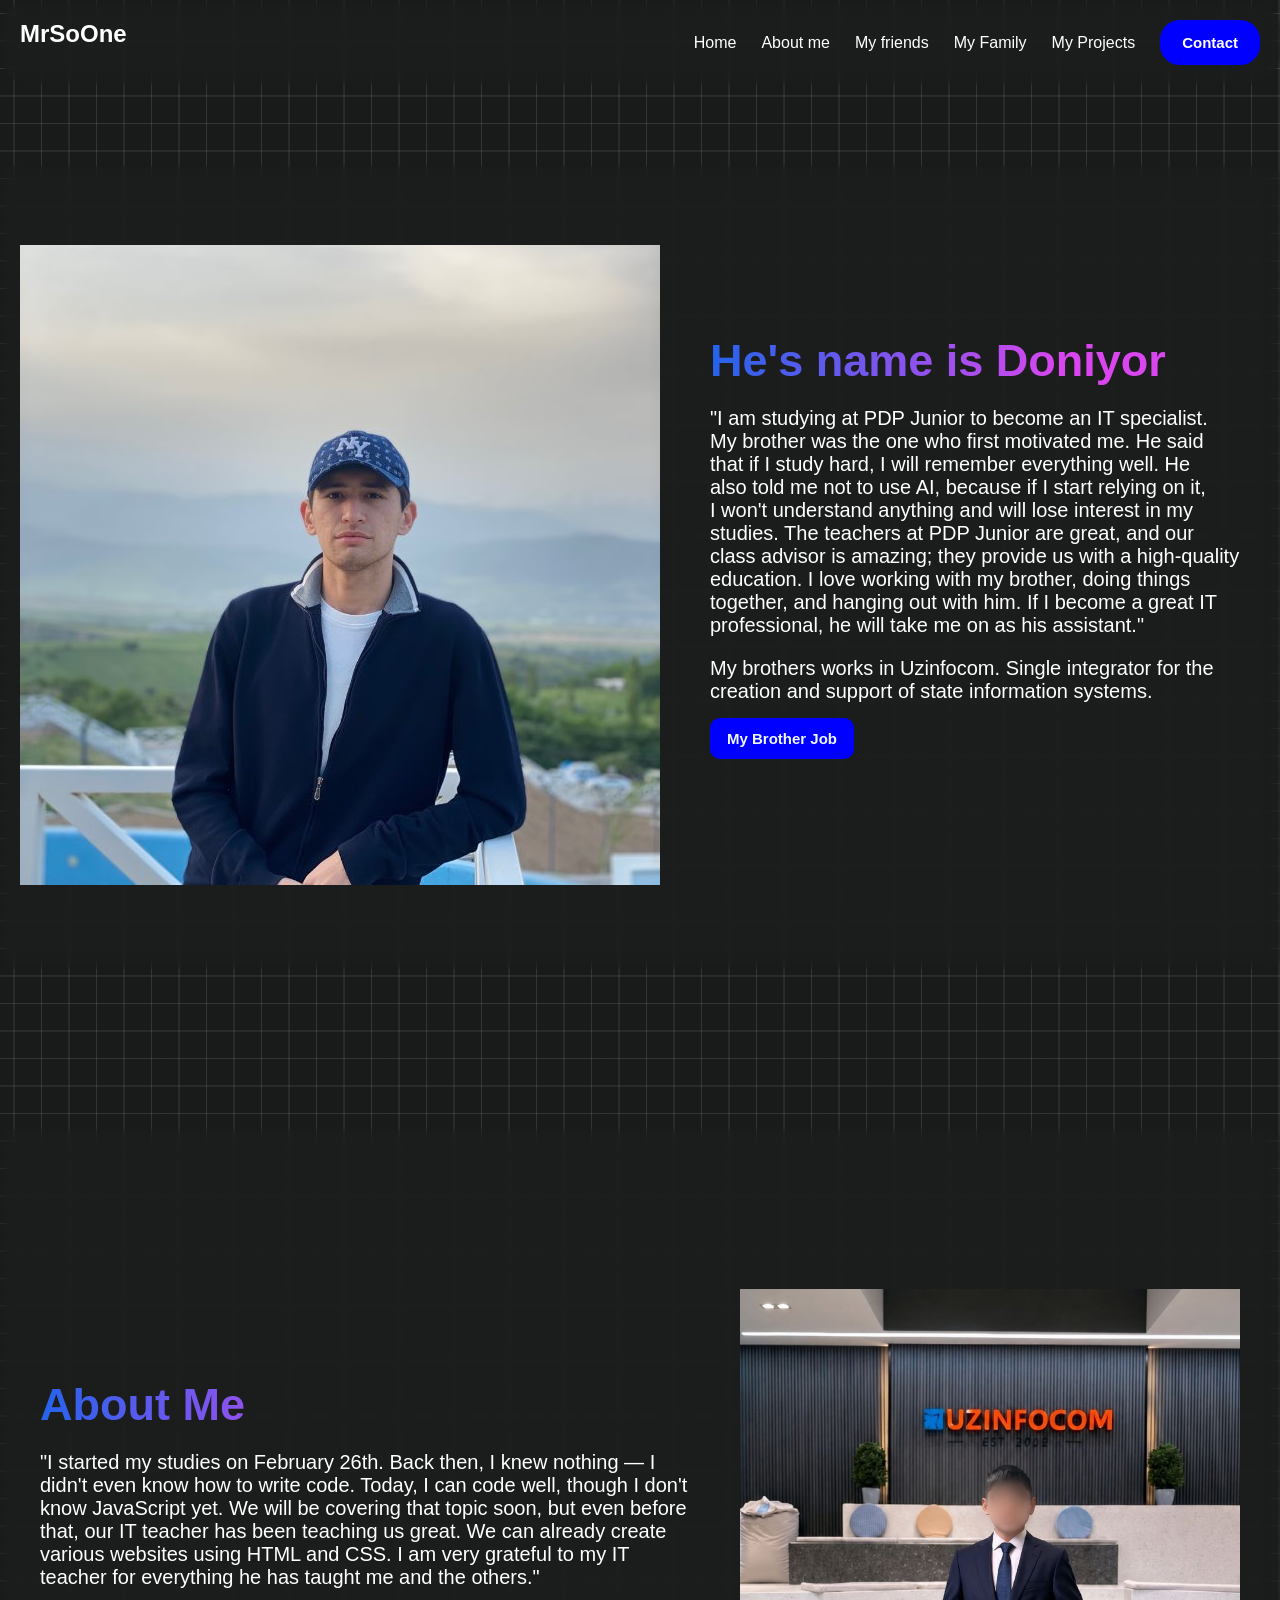
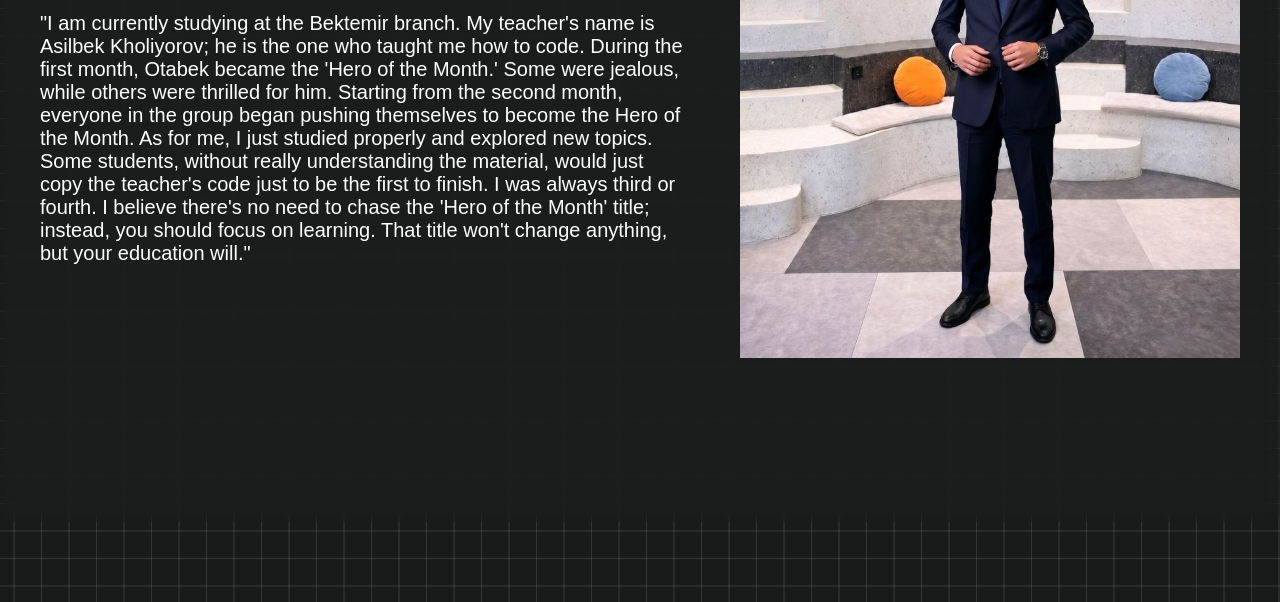
==== pages/about.html @ 65c35e0f "first commit" ====
<!doctype html>
<html lang="en">
  <head>
    <meta charset="UTF-8" />
    <meta name="viewport" content="width=device-width, initial-scale=1.0" />
    <title>Document</title>
    <link rel="stylesheet" href="../css/style.css" />
  </head>
  <body class="container-bg">
    <header>
      <nav class="container navbar">
        <a href="../Index.html"><h1>MrSoOne</h1></a>
        <ul class="navlinks">
          <li><a href="../Index.html">Home</a></li>
          <li><a href="./about.html">About me</a></li>
          <li><a href="./friends.html">My friends</a></li>
          <li><a href="">My Family</a></li>
          <li><a href="./projects.html">My Projects</a></li>
          <li>
            <button>
              <a href="https://instagram.com/mrkmlv.701" target="_blank"
                >Contact</a
              >
            </button>
          </li>
        </ul>
      </nav>
    </header>
    <main>
      <section id="about">
        <div class="container about-all">
          <div class="about-img">
            <img src="../images/Brother.png" alt="" />
          </div>
          <div class="hero-title">
            <h2>He's name is Doniyor</h2>
            <p>
              "I am studying at PDP Junior to become an IT specialist. <br>My
              brother
              was the one who first motivated me. He said <br>that if I study hard,
              I 
              will remember everything well. He <br>also told me not to use AI,
              
              because if I start relying on it, <br>I won't understand anything and
              
              will lose interest in my <br>studies. The teachers at PDP Junior are
              
              great, and our <br>class advisor is amazing; they provide us with a
              
              high-quality education. I love working with my brother, doing
              things <br>
              together, and hanging out with him. If I become a great IT 
              professional, he will take me on as his assistant."
            

            <p>
              My brothers works in Uzinfocom. Single integrator for the
              <br />creation and support of state information systems.
            </p>
            <button>
              <a href="https://uzinfocom.uz/" target="_blank">My Brother Job</a>
            </button>
          </div>
        </div>
      </section>
      <section id="about">
        <div class="container about-all">
          <div class="about-all">
            <div class="hero-title">
              <h2>About Me</h2>
              <p>
                "I started my studies on February 26th. Back then, I knew
                nothing — I didn't even know how to write code. Today, I can
                code well, though I don't know JavaScript yet. We will be
                covering that topic soon, but even before that, our IT teacher
                has been teaching us great. We can already create various
                websites using HTML and CSS. I am very grateful to my IT teacher
                for everything he has taught me and the others."
                <br />
                <br />
                "I am currently studying at the Bektemir branch. My teacher's
                name is Asilbek Kholiyorov; he is the one who taught me how to
                code. During the first month, Otabek became the 'Hero of the
                Month.' Some were jealous, while others were thrilled for him.
                Starting from the second month, everyone in the group began
                pushing themselves to become the Hero of the Month. As for me, I
                just studied properly and explored new topics. Some students,
                without really understanding the material, would just copy the
                teacher's code just to be the first to finish. I was always
                third or fourth. I believe there's no need to chase the 'Hero of
                the Month' title; instead, you should focus on learning. That
                title won't change anything, but your education will."
              </p>
            </div>
            <div class="about-img">
              <img src="../images/my-photo.png" width="500" alt="" />
            </div>
          </div>
        </div>
      </section>
    </main>
  </body>
</html>
---- css/style.css ----
* {
  margin: 0;
  padding: 0;
  box-sizing: border-box;
  font-family: sans-serif;
}

a {
  text-decoration: none;
}

ul {
  list-style: none;
}

.container {
  width: 1280px;
  margin-left: auto;
  margin-right: auto;
}

.container-bg {
  width: 100%;
  height: 100%;
  --color: rgba(114, 114, 114, 0.3);
  background-color: #191a1a;
  background-image:
    linear-gradient(
      0deg,
      transparent 24%,
      var(--color) 25%,
      var(--color) 26%,
      transparent 27%,
      transparent 74%,
      var(--color) 75%,
      var(--color) 76%,
      transparent 77%,
      transparent
    ),
    linear-gradient(
      90deg,
      transparent 24%,
      var(--color) 25%,
      var(--color) 26%,
      transparent 27%,
      transparent 74%,
      var(--color) 75%,
      var(--color) 76%,
      transparent 77%,
      transparent
    );
  background-size: 55px 55px;
}

header {
  position: sticky;
  top: 0;
  z-index: 50;
}

.navbar {
  display: flex;
  justify-content: space-between;
  backdrop-filter: blur(8px);
  border-radius: 30px;
  padding: 20px 20px;
}

.navbar h1 {
  color: white;
  text-align: center;
}

.navlinks {
  display: flex;
  gap: 25px;
  align-items: center;
}

.navlinks li a {
  color: white;
  text-align: center;
}

.navlinks button {
  padding: 12px 20px;
  font-size: 15px;
  font-weight: 750;
  color: aliceblue;
  background-color: blue;
  border-radius: 20px;
  border: 2px solid blue;
  transition: all 0.5s linear;
}

.navlinks button:hover {
  color: blue;
  background-color: transparent;
}

#hero {
  padding: 80px 0px;
}

.hero-all {
  display: flex;
  backdrop-filter: blur(8px);
  padding: 20px 150px;
  border-radius: 15px;
  gap: 60px;
}

.hero-img {
  margin-left: auto;
}

.hero-title button {
  margin-top: 15px;
  border-radius: 10px;
  border: 2px solid blue;
  padding: 10px 15px;
  background-color: blue;
  font-size: 15px;
  font-weight: 750;
  transition: all 0.4s linear;
}

.hero-title button a {
  color: aliceblue;
  transition: all 0.4s linear;
}

.hero-title button a:hover {
  color: blue;
}

.hero-title button:hover {
  background-color: transparent;
  cursor: pointer;
}

.hero-title h2 {
  background: linear-gradient(89.83deg, #2563eb 0.11%, #d946ef 58.65%);
  -webkit-background-clip: text;
  background-clip: text;
  color: transparent;
  margin-top: 90px;
  font-weight: 700;
  font-size: 45px;
  width: 600px;
}

.hero-title p {
  color: #ffffff;
  margin-top: 20px;
  font-weight: 400;
  font-size: 20px;
}

#about {
  padding: 80px 0px;
}

.about-all {
  padding: 80px 20px;
  display: flex;
  justify-content: space-between;
  backdrop-filter: blur(8px);
  border-radius: 10px;
  gap: 50px;
}

.wrapper {
  width: 100%;
  height: 100vh;
  position: relative;
  text-align: center;
  display: flex;
  align-items: center;
  justify-content: center;
  overflow: hidden;
}

.inner {
  --w: 100px;
  --h: 150px;
  --translateZ: calc((var(--w) + var(--h)) + 0px);
  --rotateX: -15deg;
  --perspective: 1000px;
  position: absolute;
  width: var(--w);
  height: var(--h);
  top: 25%;
  left: calc(50% - (var(--w) / 2) - 2.5px);
  z-index: 2;
  transform-style: preserve-3d;
  transform: perspective(var(--perspective));
  animation: rotating 20s linear infinite; /* */
}
@keyframes rotating {
  from {
    transform: perspective(var(--perspective)) rotateX(var(--rotateX))
      rotateY(0);
  }
  to {
    transform: perspective(var(--perspective)) rotateX(var(--rotateX))
      rotateY(1turn);
  }
}

.card {
  position: absolute;
  border: 2px solid rgba(var(--color-card));
  border-radius: 12px;
  overflow: hidden;
  inset: 0;
  transform: rotateY(calc((360deg / var(--quantity)) * var(--index)))
    translateZ(var(--translateZ));
}

.img img {
  width: 100%;
  height: 120px;
  object-fit: cover;
  background: #0000
    radial-gradient(
      circle,
      rgba(var(--color-card), 0.2) 0%,
      rgba(var(--color-card), 0.6) 80%,
      rgba(var(--color-card), 0.9) 100%
    );
}

.friends-all {
  backdrop-filter: blur(8px);
  padding: 10px;
}

.img h3 {
  color: #ffffff;
}

.project-card {
  width: 400px;
  height: 500px;
  border-radius: 10px;
  margin-top: 50px;
}

.project-img img {
  width: 400px;
  height: 500px;
  object-fit: cover;
  border-radius: 10px;
}

.p-img {
  width: 60px;
  height: 60px;
}

.project-ltitle h3 {
  font-weight: 700;
  font-size: 35px;
  text-align: center;
}
.project-title {
  margin-top: -250px;
  opacity: 0;
}

.links {
  display: flex;
  justify-content: space-evenly;
}

.project-card:hover .project-title {
  opacity: 1;
  backdrop-filter: blur(8px);
  transition: all 0.5s linear;
}

.project-cards {
  display: flex;
  justify-content: space-between;
  flex-wrap: wrap;
}
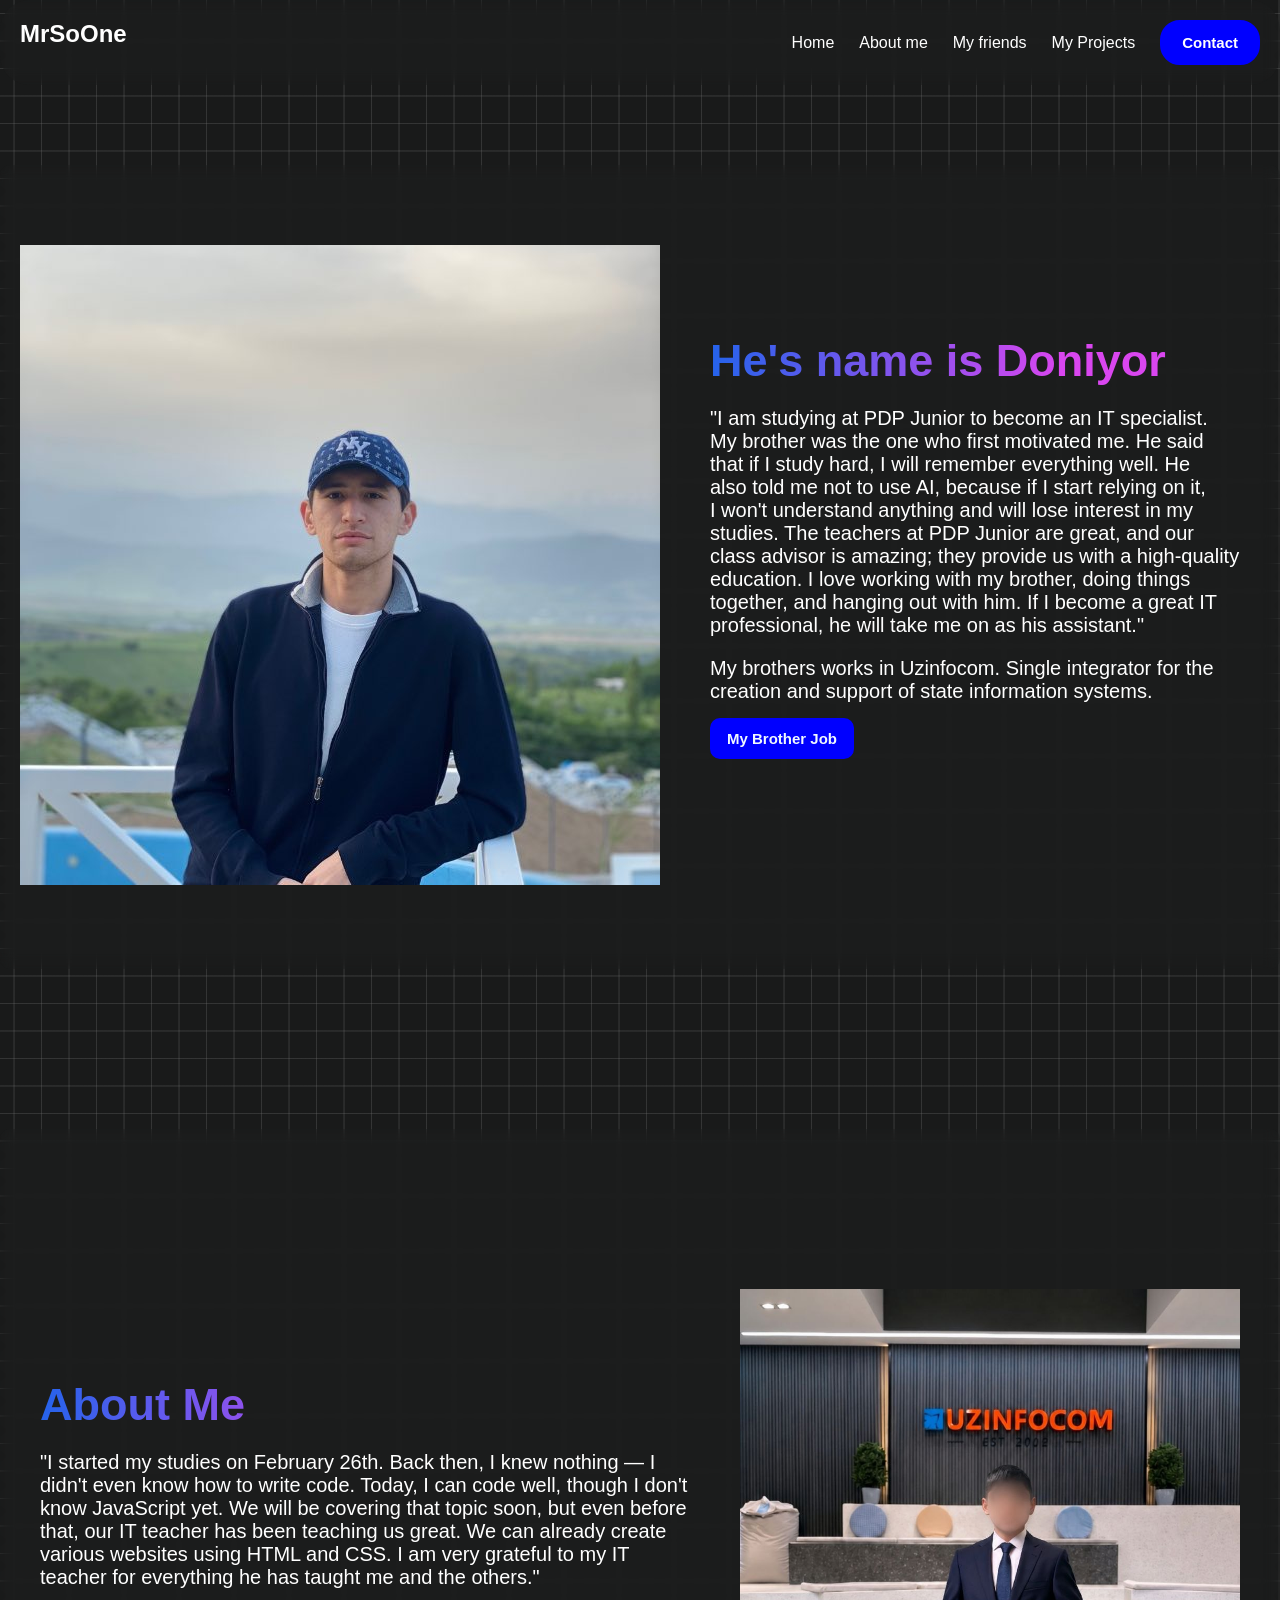
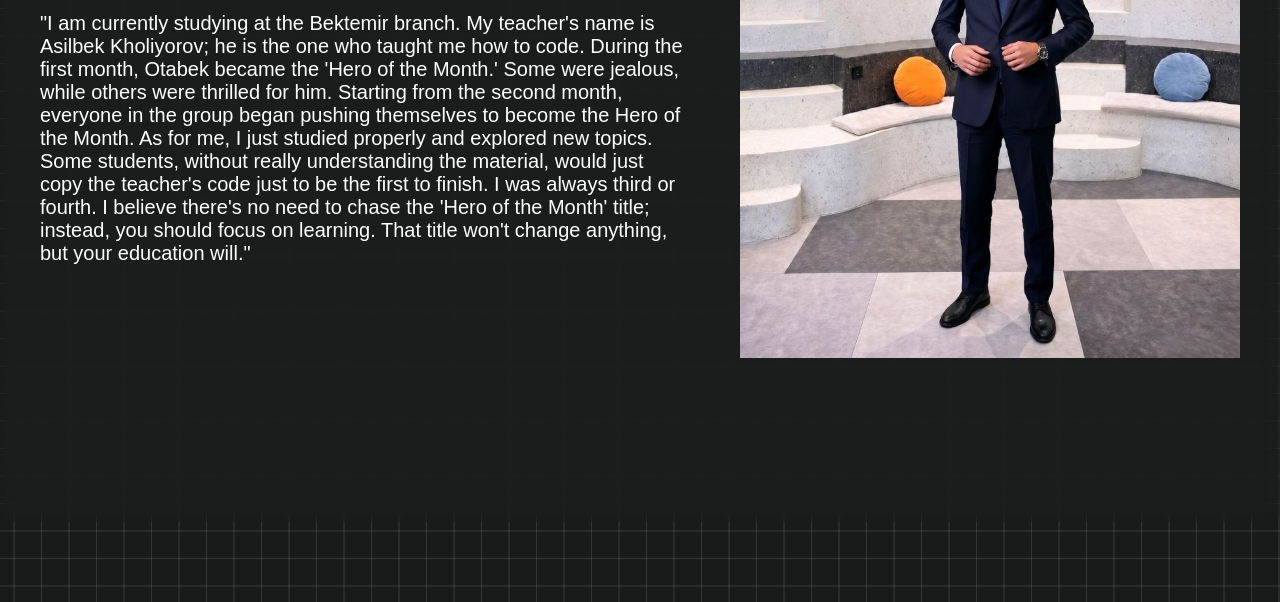
==== commit da3057f6: "first commit" ====
--- a/pages/about.html
+++ b/pages/about.html
@@ -14,7 +14,6 @@
           <li><a href="../Index.html">Home</a></li>
           <li><a href="./about.html">About me</a></li>
           <li><a href="./friends.html">My friends</a></li>
-          <li><a href="">My Family</a></li>
           <li><a href="./projects.html">My Projects</a></li>
           <li>
             <button>
--- a/css/style.css
+++ b/css/style.css
@@ -241,14 +241,13 @@
 }
 
 .project-card {
-  width: 400px;
+  width: 350px;
   height: 500px;
   border-radius: 10px;
-  margin-top: 50px;
 }
 
 .project-img img {
-  width: 400px;
+  width: 350px;
   height: 500px;
   object-fit: cover;
   border-radius: 10px;
@@ -281,7 +280,63 @@
 }
 
 .project-cards {
-  display: flex;
-  justify-content: space-between;
-  flex-wrap: wrap;
+  display: grid;
+  grid-template-columns: 1fr 1fr 1fr;
+  gap: 20px;
+  padding-top: 50px;
+}
+
+.p-all h2 {
+  color: white;
+  font-size: 45px;
+  text-align: center;
+  padding-bottom: 50px;
+  margin-top: 20px;
+}
+
+.p-all {
+  margin-top: 80px;
+  margin-bottom: 80px;
+  backdrop-filter: blur(8px);
+}
+
+.about-f {
+  margin-top: 30px;
+  width: 1280px;
+  backdrop-filter: blur(8px);
+  padding: 40px 20px;
+  display: flex;
+  justify-content: space-evenly;
+  align-items: center;
+}
+
+.f-img {
+  width: 400px;
+  border-radius: 8px;
+}
+
+.f-title {
+  width: 500px;
+  color: #ffffff;
+}
+
+.f-title p {
+  color: #ffffff;
+  margin-top: 20px;
+  font-weight: 400;
+  font-size: 20px;
+}
+
+.h2-title {
+  margin-top: 80px;
+  color: blue;
+  text-align: center;
+  font-size: 52px;
+  font-weight: 700;
+}
+
+.f-title h3 {
+  color: aqua;
+  font-size: 32px;
+  font-weight: 400;
 }
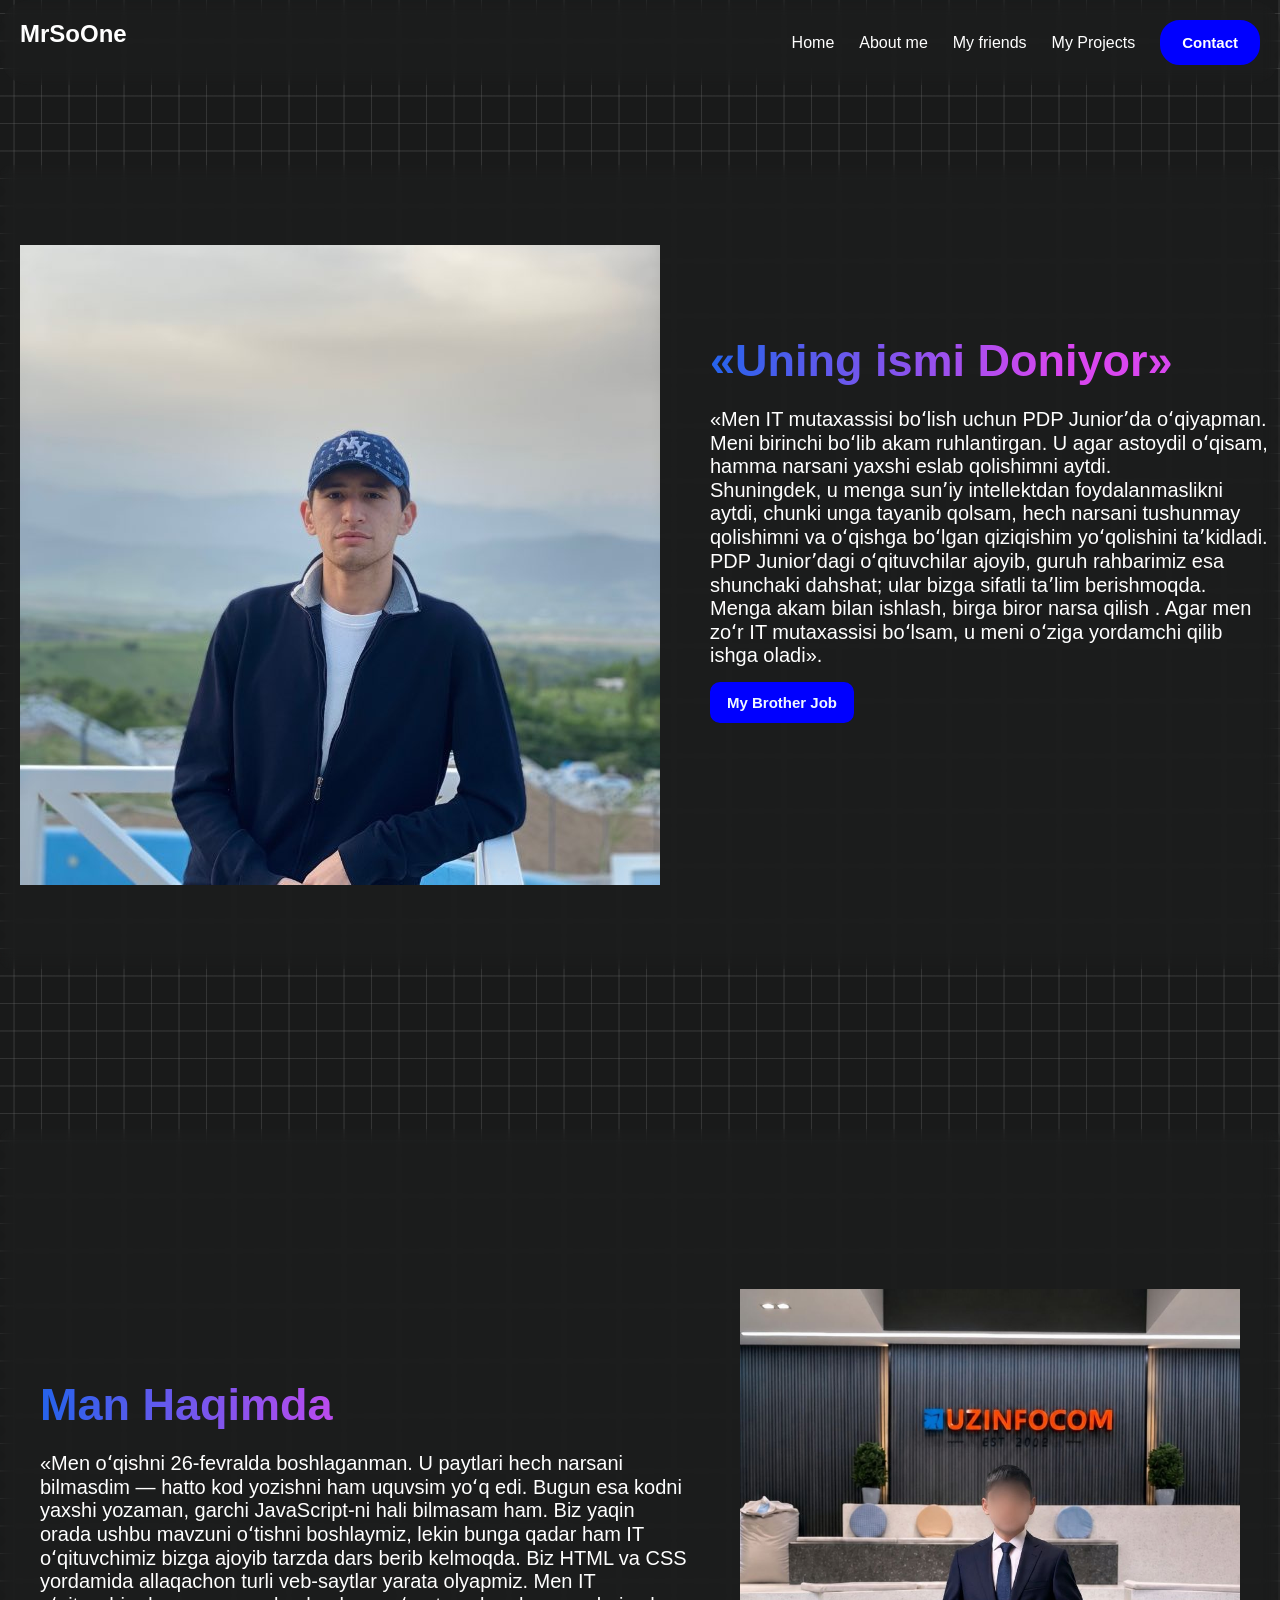
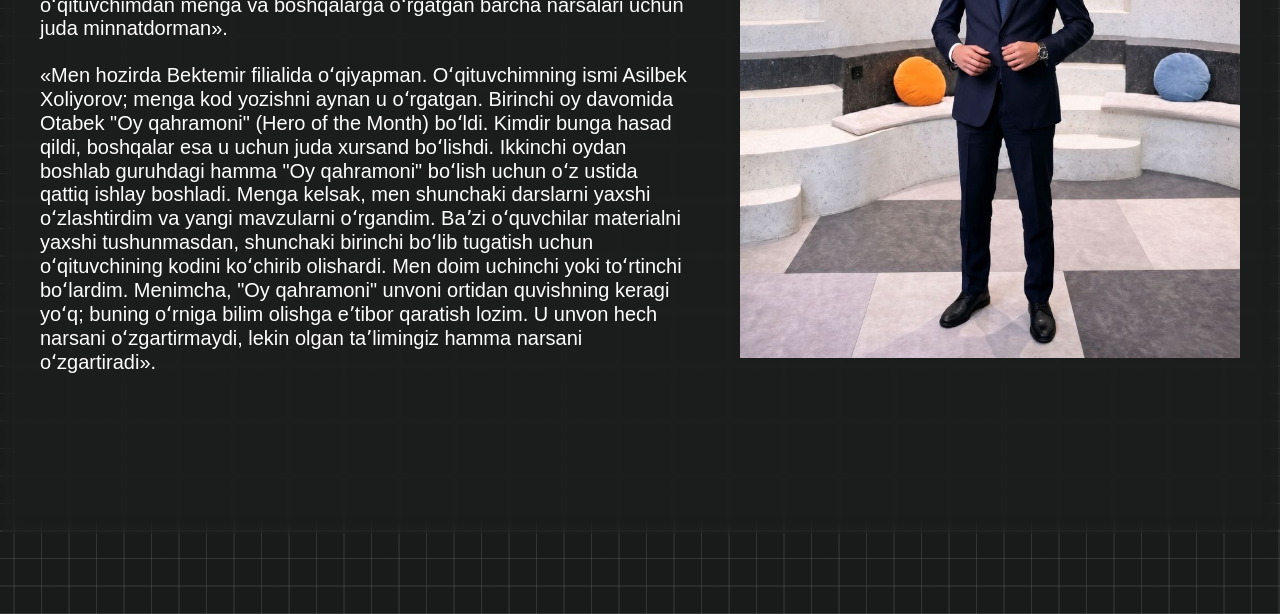
==== commit 492f2c8e: "az" ====
--- a/pages/about.html
+++ b/pages/about.html
@@ -9,9 +9,9 @@
   <body class="container-bg">
     <header>
       <nav class="container navbar">
-        <a href="../Index.html"><h1>MrSoOne</h1></a>
+        <a href="../index.html"><h1>MrSoOne</h1></a>
         <ul class="navlinks">
-          <li><a href="../Index.html">Home</a></li>
+          <li><a href="../index.html">Home</a></li>
           <li><a href="./about.html">About me</a></li>
           <li><a href="./friends.html">My friends</a></li>
           <li><a href="./projects.html">My Projects</a></li>
@@ -32,29 +32,18 @@
             <img src="../images/Brother.png" alt="" />
           </div>
           <div class="hero-title">
-            <h2>He's name is Doniyor</h2>
+            <h2>«Uning ismi Doniyor»</h2>
             <p>
-              "I am studying at PDP Junior to become an IT specialist. <br>My
-              brother
-              was the one who first motivated me. He said <br>that if I study hard,
-              I 
-              will remember everything well. He <br>also told me not to use AI,
-              
-              because if I start relying on it, <br>I won't understand anything and
-              
-              will lose interest in my <br>studies. The teachers at PDP Junior are
-              
-              great, and our <br>class advisor is amazing; they provide us with a
-              
-              high-quality education. I love working with my brother, doing
-              things <br>
-              together, and hanging out with him. If I become a great IT 
-              professional, he will take me on as his assistant."
-            
-
-            <p>
-              My brothers works in Uzinfocom. Single integrator for the
-              <br />creation and support of state information systems.
+              «Men IT mutaxassisi boʻlish uchun PDP Juniorʼda oʻqiyapman. Meni
+              birinchi boʻlib akam ruhlantirgan. U agar astoydil oʻqisam, hamma
+              narsani yaxshi eslab qolishimni aytdi. <br />Shuningdek, u menga
+              sunʼiy intellektdan foydalanmaslikni <br />aytdi, chunki unga
+              tayanib qolsam, hech narsani tushunmay qolishimni va oʻqishga
+              boʻlgan qiziqishim yoʻqolishini taʼkidladi. <br />PDP Juniorʼdagi
+              oʻqituvchilar ajoyib, guruh rahbarimiz esa shunchaki dahshat; ular
+              bizga sifatli taʼlim berishmoqda. <br />Menga akam bilan ishlash,
+              birga biror narsa qilish . Agar men <br />zoʻr IT mutaxassisi
+              boʻlsam, u meni oʻziga yordamchi qilib <br />ishga oladi».
             </p>
             <button>
               <a href="https://uzinfocom.uz/" target="_blank">My Brother Job</a>
@@ -66,29 +55,32 @@
         <div class="container about-all">
           <div class="about-all">
             <div class="hero-title">
-              <h2>About Me</h2>
+              <h2>Man Haqimda</h2>
               <p>
-                "I started my studies on February 26th. Back then, I knew
-                nothing — I didn't even know how to write code. Today, I can
-                code well, though I don't know JavaScript yet. We will be
-                covering that topic soon, but even before that, our IT teacher
-                has been teaching us great. We can already create various
-                websites using HTML and CSS. I am very grateful to my IT teacher
-                for everything he has taught me and the others."
+                «Men oʻqishni 26-fevralda boshlaganman. U paytlari hech narsani
+                bilmasdim — hatto kod yozishni ham uquvsim yoʻq edi. Bugun esa
+                kodni yaxshi yozaman, garchi JavaScript-ni hali bilmasam ham.
+                Biz yaqin orada ushbu mavzuni oʻtishni boshlaymiz, lekin bunga
+                qadar ham IT oʻqituvchimiz bizga ajoyib tarzda dars berib
+                kelmoqda. Biz HTML va CSS yordamida allaqachon turli veb-saytlar
+                yarata olyapmiz. Men IT oʻqituvchimdan menga va boshqalarga
+                oʻrgatgan barcha narsalari uchun juda minnatdorman».
                 <br />
                 <br />
-                "I am currently studying at the Bektemir branch. My teacher's
-                name is Asilbek Kholiyorov; he is the one who taught me how to
-                code. During the first month, Otabek became the 'Hero of the
-                Month.' Some were jealous, while others were thrilled for him.
-                Starting from the second month, everyone in the group began
-                pushing themselves to become the Hero of the Month. As for me, I
-                just studied properly and explored new topics. Some students,
-                without really understanding the material, would just copy the
-                teacher's code just to be the first to finish. I was always
-                third or fourth. I believe there's no need to chase the 'Hero of
-                the Month' title; instead, you should focus on learning. That
-                title won't change anything, but your education will."
+                «Men hozirda Bektemir filialida oʻqiyapman. Oʻqituvchimning ismi
+                Asilbek Xoliyorov; menga kod yozishni aynan u oʻrgatgan.
+                Birinchi oy davomida Otabek "Oy qahramoni" (Hero of the Month)
+                boʻldi. Kimdir bunga hasad qildi, boshqalar esa u uchun juda
+                xursand boʻlishdi. Ikkinchi oydan boshlab guruhdagi hamma "Oy
+                qahramoni" boʻlish uchun oʻz ustida qattiq ishlay boshladi.
+                Menga kelsak, men shunchaki darslarni yaxshi oʻzlashtirdim va
+                yangi mavzularni oʻrgandim. Baʼzi oʻquvchilar materialni yaxshi
+                tushunmasdan, shunchaki birinchi boʻlib tugatish uchun
+                oʻqituvchining kodini koʻchirib olishardi. Men doim uchinchi
+                yoki toʻrtinchi boʻlardim. Menimcha, "Oy qahramoni" unvoni
+                ortidan quvishning keragi yoʻq; buning oʻrniga bilim olishga
+                eʼtibor qaratish lozim. U unvon hech narsani oʻzgartirmaydi,
+                lekin olgan taʼlimingiz hamma narsani oʻzgartiradi».
               </p>
             </div>
             <div class="about-img">
--- a/css/style.css
+++ b/css/style.css
@@ -55,7 +55,7 @@
 header {
   position: sticky;
   top: 0;
-  z-index: 50;
+  z-index: 5;
 }
 
 .navbar {
@@ -182,8 +182,8 @@
 }
 
 .inner {
-  --w: 100px;
-  --h: 150px;
+  --w: 200px;
+  --h: 250px;
   --translateZ: calc((var(--w) + var(--h)) + 0px);
   --rotateX: -15deg;
   --perspective: 1000px;
@@ -220,7 +220,7 @@
 
 .img img {
   width: 100%;
-  height: 120px;
+  height: 220px;
   object-fit: cover;
   background: #0000
     radial-gradient(
@@ -240,52 +240,6 @@
   color: #ffffff;
 }
 
-.project-card {
-  width: 350px;
-  height: 500px;
-  border-radius: 10px;
-}
-
-.project-img img {
-  width: 350px;
-  height: 500px;
-  object-fit: cover;
-  border-radius: 10px;
-}
-
-.p-img {
-  width: 60px;
-  height: 60px;
-}
-
-.project-ltitle h3 {
-  font-weight: 700;
-  font-size: 35px;
-  text-align: center;
-}
-.project-title {
-  margin-top: -250px;
-  opacity: 0;
-}
-
-.links {
-  display: flex;
-  justify-content: space-evenly;
-}
-
-.project-card:hover .project-title {
-  opacity: 1;
-  backdrop-filter: blur(8px);
-  transition: all 0.5s linear;
-}
-
-.project-cards {
-  display: grid;
-  grid-template-columns: 1fr 1fr 1fr;
-  gap: 20px;
-  padding-top: 50px;
-}
-
 .p-all h2 {
   color: white;
   font-size: 45px;
@@ -339,4 +293,169 @@
   color: aqua;
   font-size: 32px;
   font-weight: 400;
+}
+
+.flip-card-front img {
+  width: 350px;
+  height: 415px;
+  border-radius: 1rem;
+}
+
+.flip-card {
+  background-color: transparent;
+  width: 350px;
+  height: 415px;
+  perspective: 1000px;
+  font-family: sans-serif;
+}
+
+.title {
+  font-size: 1.5em;
+  font-weight: 900;
+  text-align: center;
+  margin: 0;
+}
+
+.flip-card-inner {
+  position: relative;
+  width: 100%;
+  height: 100%;
+  text-align: center;
+  transition: transform 0.6s;
+  transition-timing-function: cubic-bezier(0.61, 0.98, 0.48, 1.01);
+  transform-style: preserve-3d;
+}
+
+.flip-card:hover .flip-card-inner {
+  transform: rotate(180deg) rotateX(180deg);
+}
+
+.flip-card-front,
+.flip-card-back {
+  box-shadow: 0 8px 14px 0 rgba(0, 0, 0, 0.2);
+  position: absolute;
+  display: flex;
+  flex-direction: column;
+  justify-content: center;
+  width: 100%;
+  height: 100%;
+  -webkit-backface-visibility: hidden;
+  backface-visibility: hidden;
+  border-radius: 1rem;
+}
+
+.flip-card-front {
+  background: #fff;
+  color: #000;
+}
+
+.flip-card-back {
+  background: linear-gradient(90.35deg, #2563eb 0.36%, #d946ef 201.02%);
+  color: #fff;
+  transform: rotateY(180deg);
+}
+
+.p-links {
+  display: flex;
+  justify-content: center;
+  align-items: center;
+  gap: 20px;
+}
+
+.p-img {
+  width: 50px;
+}
+
+.project-cards {
+  display: grid;
+  grid-template-columns: repeat(3, 1fr);
+  gap: 20px;
+}
+
+/* From Uiverse.io by Z4drus */ 
+.container-ld {
+  --uib-size: 100px;
+  --uib-color: rgb(51, 172, 241);
+  --uib-speed: 1.4s;
+  --uib-bg-opacity: 0.1;
+  height: var(--uib-size);
+  width: var(--uib-size);
+  transform-origin: center;
+  overflow: visible;
+}
+
+.car {
+  fill: none;
+  stroke: var(--uib-color);
+  stroke-dasharray: 15, 85;
+  stroke-dashoffset: 0;
+  stroke-linecap: round;
+  animation: travel var(--uib-speed) linear infinite;
+  will-change: stroke-dasharray, stroke-dashoffset;
+  transition: stroke 0.5s ease;
+}
+
+.track {
+  stroke: var(--uib-color);
+  opacity: var(--uib-bg-opacity);
+  transition: stroke 0.5s ease;
+}
+
+@keyframes travel {
+  0% {
+    stroke-dashoffset: 0;
+  }
+
+  100% {
+    stroke-dashoffset: -100;
+  }
+}
+
+
+.load {
+  background-color: #000000;
+  position: fixed;
+  top: 0;
+  left: 0;
+  width: 100%;
+  height: 100vh;
+  z-index: 10;
+  display: flex;
+  align-items: center;
+  justify-content: center;
+  animation: off 5s forwards;
+}
+
+@keyframes off {
+  0%{
+    opacity: 1;
+  }
+  50%{
+    opacity: 1;
+  }
+  100%{
+    opacity: 0;
+    z-index: -1;
+  }
+}
+
+.project-all {
+  margin-top: 80px;
+  backdrop-filter: blur(8px); 
+}
+
+#project {
+  padding:0px 0px  0px 60px;
+}
+
+.project-all {
+  padding: 30px 30px 30px 30px;
+}
+
+.project-all h2 {
+  text-align: center;
+  color: white;
+  font-weight: 700;
+  font-size: 32px;
+  margin-bottom: 30px;
 }
